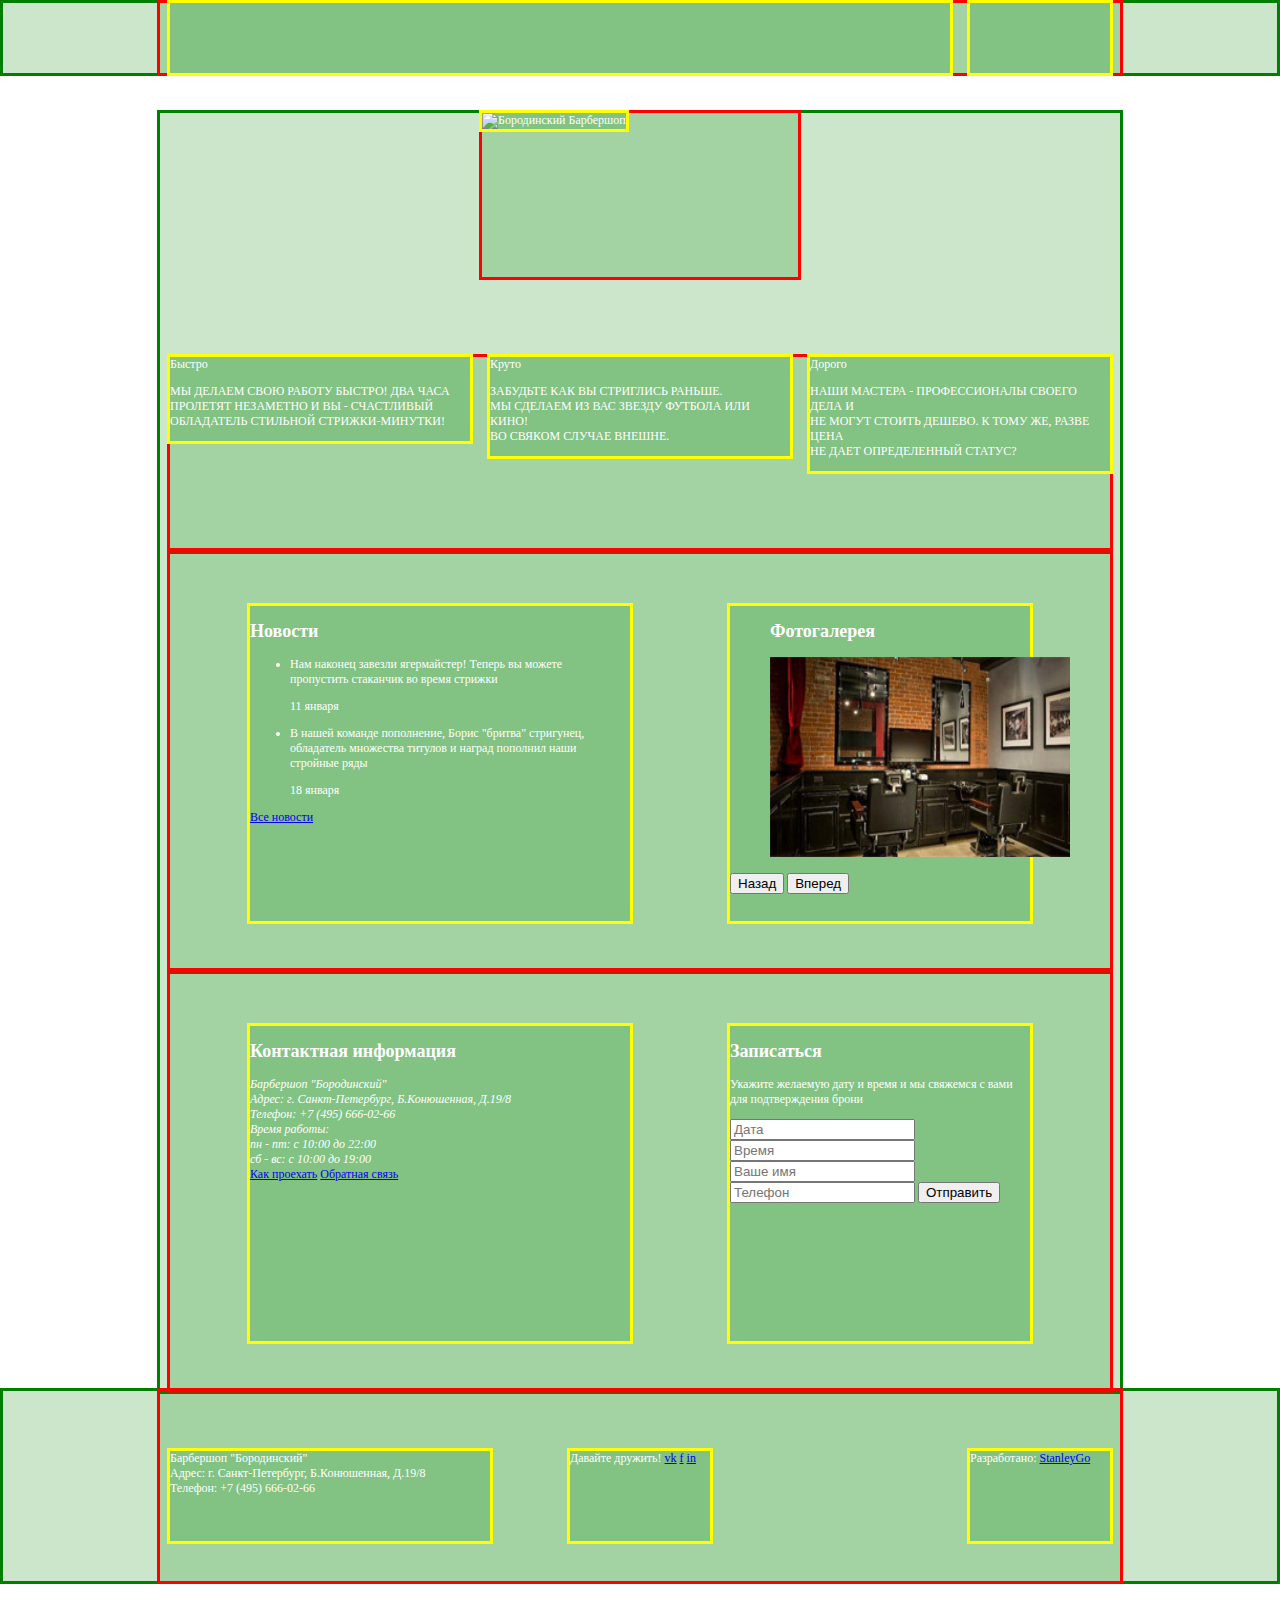
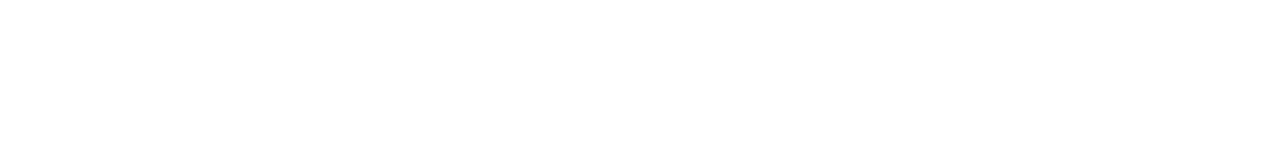
==== index.html @ 67b8aae6 "Разметка индекса" ====
<!DOCTYPE html>
<html lang="en">
<head>
    <meta charset="UTF-8">
    <meta name="viewport" content="width=device-width, initial-scale=1.0">
    <meta http-equiv="X-UA-Compatible" content="ie=edge">
    <link rel="stylesheet" href="css/style.css">
    <title>Барбершоп</title>
</head>
<body>
    <header class="main-header">
        <div class="container clearfix">
            <nav class="main-navigation">
            </nav>
            <div class="user-block">
            </div>
        </div>
    </header>
    <main class="container clearfix">
        <div class="logo-block">
            <img src="img/logo.png" alt="Бородинский Барбершоп" width="316px" height="164px">
        </div>
        <section class="features clearfix">
            <div class="features-item">
                <span>Быстро</span>
                <p>Мы делаем свою работу быстро! два часа<br>
                    пролетят незаметно и вы - счастливый<br>
                    обладатель стильной стрижки-минутки!</p>
            </div>
            <div class="features-item">
                <span>Круто</span>
                <p>Забудьте как вы стриглись раньше.<br>
                    Мы сделаем из вас звезду футбола или кино!<br>
                    во свяком случае внешне.</p>
            </div>
            <div class="features-item">
                <span>Дорого</span>
                <p>Наши мастера - профессионалы своего дела и<br>
                    не могут стоить дешево. К тому же, разве цена<br>
                    не дает определенный статус?</p>
            </div>
        </section>
        <section class="index-content clearfix">
            <div class="index-content-left">
                <h2>Новости</h2>
                <ul>
                    <li>
                        <p>Нам наконец завезли ягермайстер! Теперь вы можете<br>
                            пропустить стаканчик во время стрижки</p>
                        <time datetime="2016-01-11">11 января</time>
                    </li>
                    <li>
                        <p>В нашей команде пополнение, Борис "бритва" стригунец,<br>
                            обладатель множества титулов и наград пополнил наши<br>
                            стройные ряды</p>
                        <time datetime="2016-01-18">18 января</time>
                    </li>
                </ul>
                <a href="#" class="btn">Все новости</a>
            </div>
            <div class="index-content-right">
                <figure>
                    <h2>Фотогалерея</h2>
                    <img src="img/Foto-studio.jpg" alt="Наша студия" width="300" height="200">
                </figure>
                <button type="button" class="btn gallery-prev">Назад</button>
                <button type="button" class="btn gallery-next">Вперед</button>
            </div>
        </section>
        <section class="index-content clearfix">
            <div class="index-content-left">
                <h2>Контактная информация</h2>
                <address>
                    <div class="vcard">
                        <span class="fn org">Барбершоп "Бородинский"</span>
                        <div class="adr">
                            <span>Адрес:</span>
                            <span class="locality">г. Санкт-Петербург,</span>
                            <span class="street-address">Б.Конюшенная, Д.19/8</span>
                        </div>
                        <div>
                            <span>Телефон:</span>
                            <span class="tel">+7 (495) 666-02-66</span>
                        </div>
                        <div>
                            <span>Время работы:</span><br>
                            <span class="workhours">пн - пт: с 10:00 до 22:00</span><br>
                            <span class="workhours">сб - вс: с 10:00 до 19:00</span><br>
                        </div>
                    </div>
                </address>
                <a href="#" class="btn">Как проехать</a>
                <a href="#" class="btn">Обратная связь</a>
            </div>
            <div class="index-content-right">
                <h2>Записаться</h2>
                <p>Укажите желаемую дату и время и мы свяжемся с вами для подтверждения брони</p>
                <form class="appointment-form" action="index.html" method="post">
                    <input type="text" name="data" value="" placeholder="Дата">
                    <input type="text" name="time" value="" placeholder="Время">
                    <input type="text" name="name" value="" placeholder="Ваше имя">
                    <input type="tel" name="phone" value="" placeholder="Телефон">
                    <button class="btn" type="submit">Отправить</button>
                </form>
            </div>
        </section>
    </main>
    <footer class="main-footer">
        <div class="container clearfix">
        <div class="Footer-contacts">
                <span>Барбершоп "Бородинский"</span>
                <div>
                    <span>Адрес:</span>
                    <span>г. Санкт-Петербург,</span>
                    <span>Б.Конюшенная, Д.19/8</span>
                </div>
                <div>
                    <span>Телефон:</span>
                    <span>+7 (495) 666-02-66</span>
                </div>
        </div>
        <div class="footer-social">
            <span>Давайте дружить!</span>
            <a class="social-btn social-btn-vk" href="#">vk</a>
            <a class="social-btn social-btn-facebook" href="#">f</a>
            <a class="social-btn social-btn-instagram" href="#">in</a>
        </div>
        <div class="footrer-copyright">
            <span>Разработано:</span>
            <a href="#" class="btn">StanleyGo</a>
        </div>
        </div>
    </footer>
</body>
</html>
---- css/style.css ----
html, body{
    min-width: 1122px;
    min-height: 1750px;
    margin: 0;
    padding: 0;
    font-size: 12px;
}

/*дополнительные блоки----------------*/
.container{
    width: 940px;
    margin: 0 auto;
    padding: 0 10px;
}
.clearfix::after{
    content: "";
    display: table;
    clear: both;
}

/*блок шапки--------------------------*/
.main-header{
    width: auto;
}
.main-navigation{
    float: left;
    width: 780px;
    height: 70px;
}
.user-block{
    float: right;
    width: 140px;
    height: 70px;
}

/*блок лого----------------------------*/
.logo-block{
    width: 316px;
    height: 164px;
    margin: 40px auto 80px auto;
}

/*блок функции-------------------------*/
.features-item{
    float: left;
    width: 300px;
    margin-bottom: 80px;
}
.features-item:nth-child(1),
.features-item:nth-child(2){
    margin-right: 20px;
}
.features-item p{
    text-transform: uppercase;
}

/*блоки - новости и галерея----------------*/
.index-content-left{
    float: left;
    width: 380px;
    height: 315px;
    margin: 55px 80px 50px 80px;
}
.index-content-right{
    float: right;
    width: 300px;
    height: 315px;
    margin: 55px 80px 50px 0;
}

/*блоки - инфа и запись-----------------------*/



/*футер--------------------------------------*/
.Footer-contacts{
    float: left;
    width: 320px;
    height: 90px;
    margin: 60px 0 40px 0;
}
.footer-social{
    float: left;
    width: 140px;
    height: 90px;
    margin: 60px 0 40px 80px;
}
.footrer-copyright{
    float: right;
    width: 140px;
    height: 90px;
    margin: 60px 0 40px 0;
}

/*------------------------
Системное оформление
-------------------------*/

body{
    padding: 3px;
}

body > *,
body > * > *,
body > * > * > * {
    position: relative;
}

body > *::before,
body > * > *::before,
body > * > * > *::before{
    content: "";
    position: absolute;
    height: 24px;
    padding: 2px 5px;
    font-weight: bold;
    font-size: 16px;
    line-height: 24px;
    font-family: "Courier New", monotype;
    white-space: nowrap;
}

body > *::before {
    top: 3px;
    left: 3px;
}
body > * > *::before {
    top: 3px;
    left: 3px;
}
body > * > * > *::before {
    top: 3px;
    left: 3px;
}

body > * {
    color: white;
    background: green;
}
body > * > *{
    color: white;
    background: red;
}
body > * > * > *{
    color: white;
    background: yellow;
}

body > *{
    background: rgba(0, 128, 0, 0.2);
    box-shadow: 0 0 0 3px green;
}
body > * > *{
    background: rgba(0, 128, 0, 0.2);
    box-shadow: 0 0 0 3px red;
}
body > * > * > *{
    background: rgba(0, 128, 0, 0.2);
    box-shadow: 0 0 0 3px yellow;
}
/*------------------------
Системное оформление
-------------------------*/
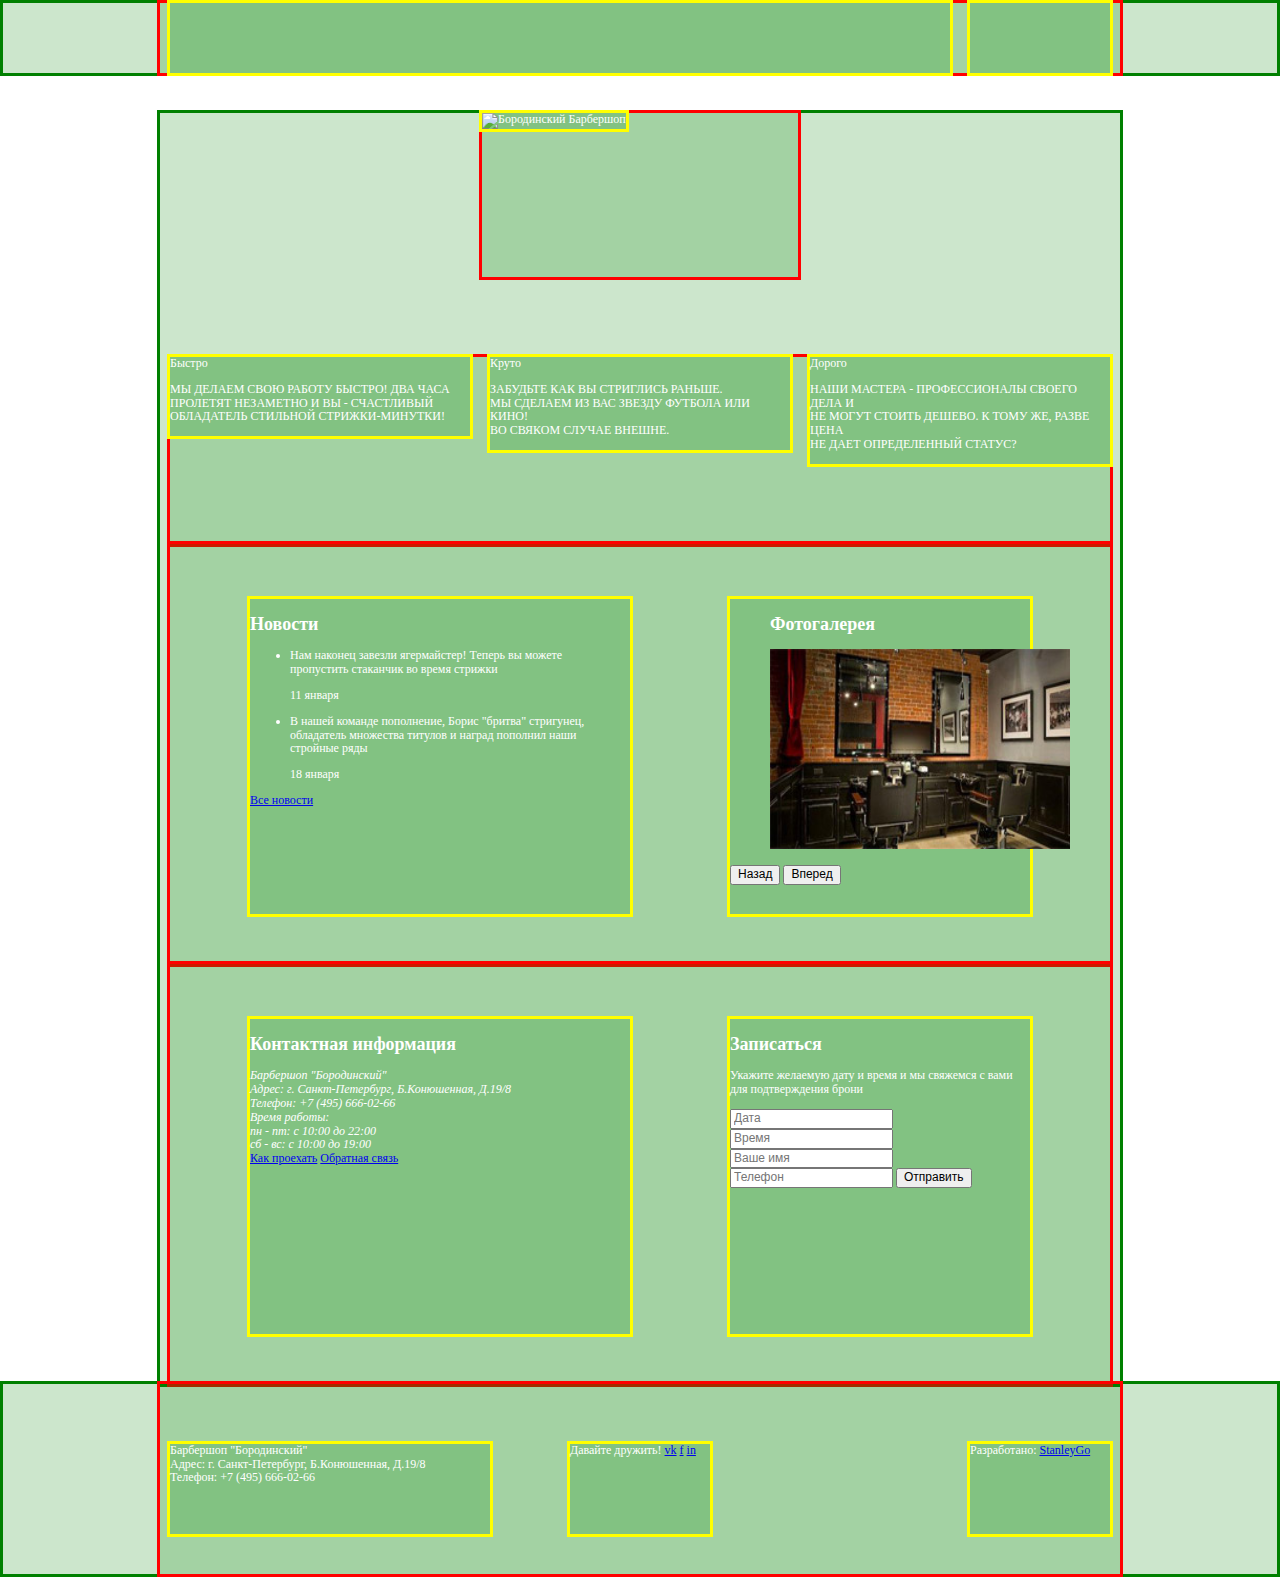
==== commit feae380a: "подключил нормалайз" ====
--- a/index.html
+++ b/index.html
@@ -4,6 +4,7 @@
     <meta charset="UTF-8">
     <meta name="viewport" content="width=device-width, initial-scale=1.0">
     <meta http-equiv="X-UA-Compatible" content="ie=edge">
+    <link rel="stylesheet" href="css/normalize.css">
     <link rel="stylesheet" href="css/style.css">
     <title>Барбершоп</title>
 </head>
--- a/css/style.css
+++ b/css/style.css
@@ -1,9 +1,12 @@
 html, body{
-    min-width: 1122px;
-    min-height: 1750px;
+    min-width: 960px;
+    /*min-height: 1750px;*/
     margin: 0;
     padding: 0;
     font-size: 12px;
+}
+h1{
+    /*margin: 0;*/
 }
 
 /*дополнительные блоки----------------*/
@@ -18,6 +21,10 @@
     clear: both;
 }
 
+/*----------------------------------------
+index page
+----------------------------------------*/
+
 /*блок шапки--------------------------*/
 .main-header{
     width: auto;
@@ -91,6 +98,75 @@
     height: 90px;
     margin: 60px 0 40px 0;
 }
+
+
+/*----------------------------------------
+shop page
+----------------------------------------*/
+/*заголовок и крошки-------------------------------*/
+.block-header{
+    padding: 55px 0;
+}
+.Breadcrumbs{
+    margin: 20px 0 0 0;
+}
+
+/*фильтр и карточки товара-------------------*/
+.filter{
+    float: left;
+    width: 220px;
+    height: 595px;
+}
+.product{
+    float: right;
+    width: 700px;
+    height: 595px;
+}
+
+/*пагинация--------------------------------*/
+.pagination{
+    width: auto;
+    height: 136px;
+    padding: 45px 0 50px 0;
+}
+
+
+/*-----------------------------
+price page
+------------------------------------------------*/
+
+/*заголовок---------------------------------*/
+.price-header{
+    margin: 0 auto;
+    width: 620px;
+    height: 35px;
+}
+/*список и таблица-------------------*/
+.price-content-left{
+    float: left;
+    width: 460px;
+    height: 215px;
+}
+.price-content-right{
+    float: right;
+    width: 460px;
+    height: 215px;
+}
+/*о нас--------------------------------------*/
+.about-content{
+    padding: 65px 0 80px 0;
+}
+.about-content-left{
+    float: left;
+    width: 460px;
+    height: 145px;
+}
+.about-content-right{
+    float: right;
+    width: 460px;
+    height: 145px;
+}
+
 
 /*------------------------
 Системное оформление
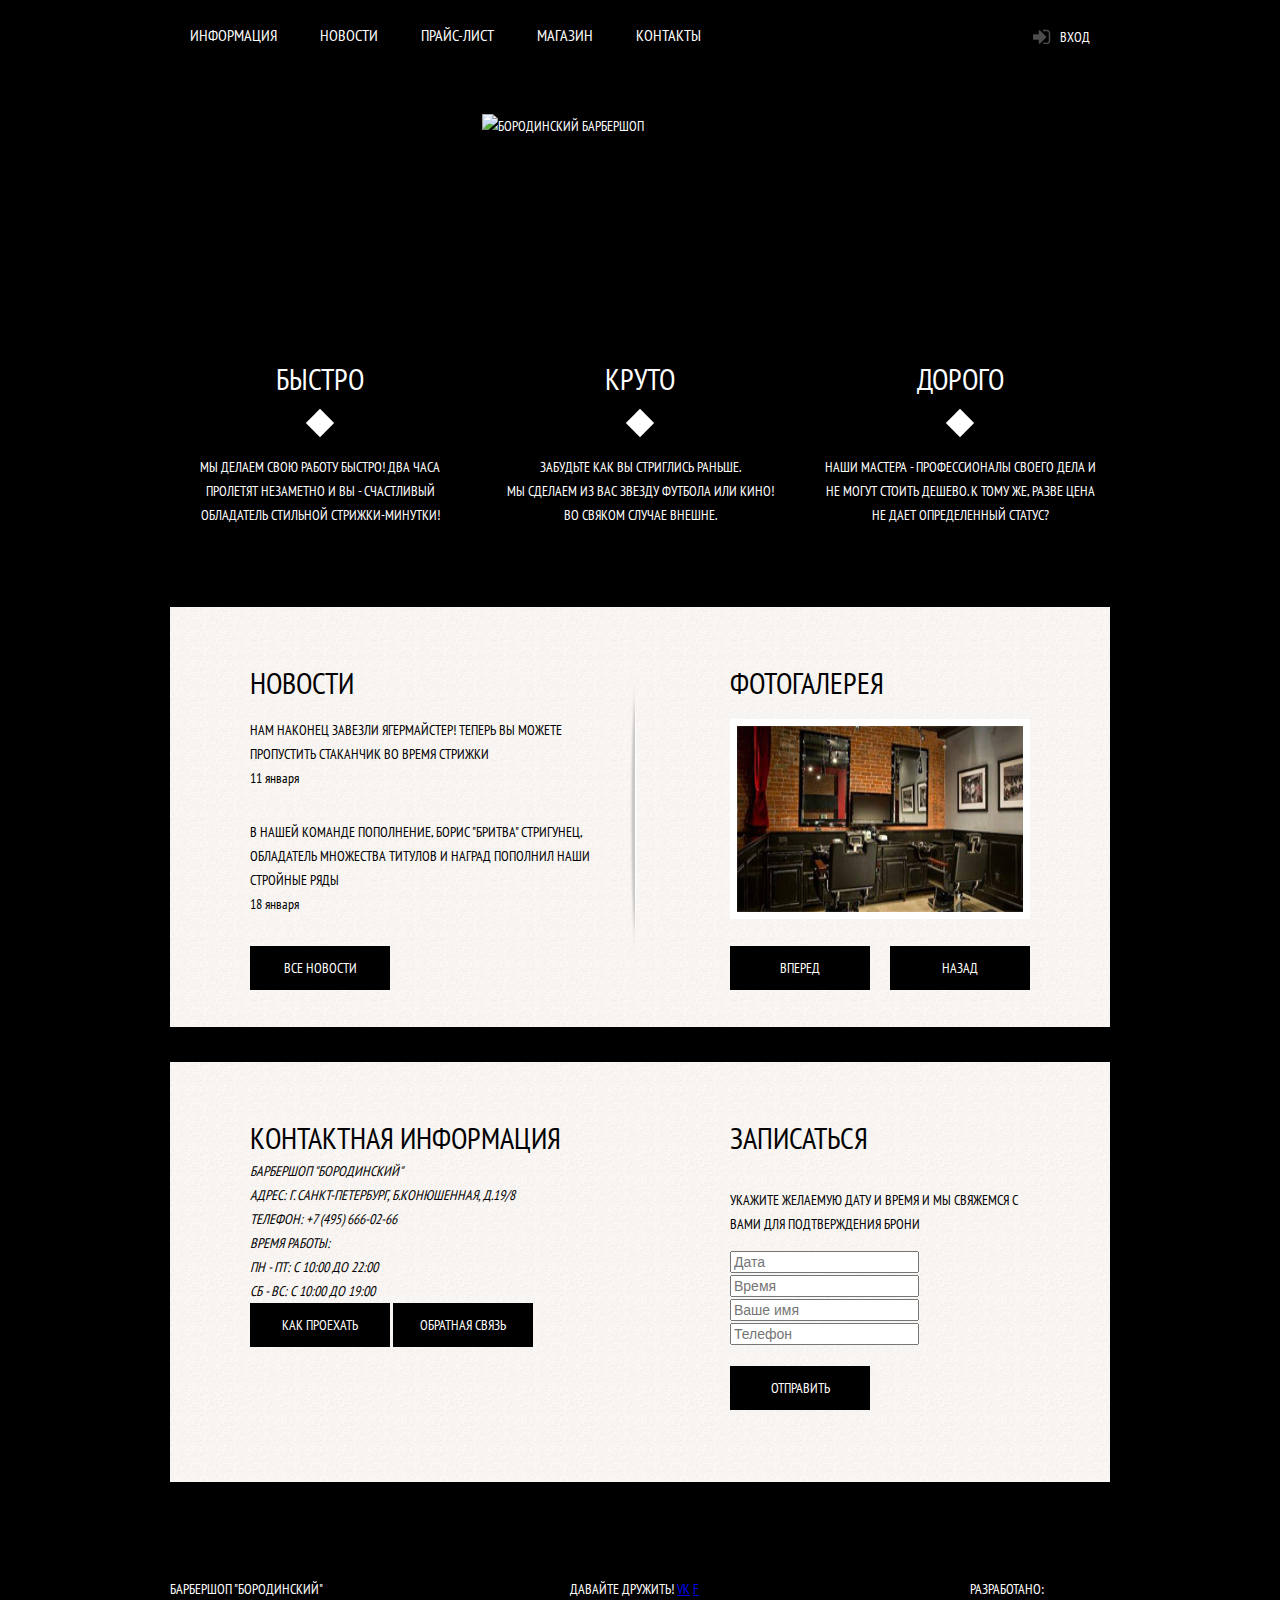
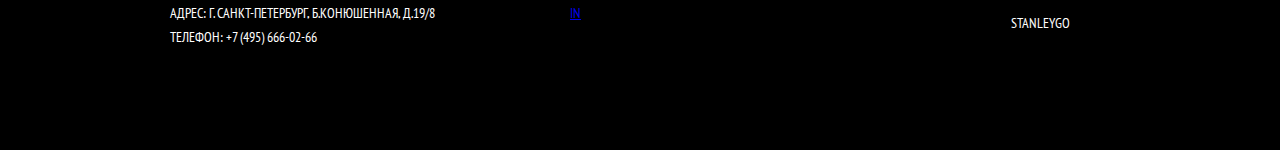
==== commit c0d20061: "Стили на главную добавил" ====
--- a/index.html
+++ b/index.html
@@ -4,6 +4,7 @@
     <meta charset="UTF-8">
     <meta name="viewport" content="width=device-width, initial-scale=1.0">
     <meta http-equiv="X-UA-Compatible" content="ie=edge">
+    <link href="https://fonts.googleapis.com/css?family=PT+Sans+Narrow:700&amp;subset=cyrillic" rel="stylesheet">
     <link rel="stylesheet" href="css/normalize.css">
     <link rel="stylesheet" href="css/style.css">
     <title>Барбершоп</title>
@@ -12,8 +13,16 @@
     <header class="main-header">
         <div class="container clearfix">
             <nav class="main-navigation">
+                <ul>
+                    <li><a href="">Информация</a></li>
+                    <li><a href="">Новости</a></li>
+                    <li><a href="">Прайс-лист</a></li>
+                    <li><a href="">Магазин</a></li>
+                    <li><a href="">Контакты</a></li>
+                </ul>
             </nav>
             <div class="user-block">
+                <a class="login" href="">Вход</a>
             </div>
         </div>
     </header>
@@ -23,19 +32,19 @@
         </div>
         <section class="features clearfix">
             <div class="features-item">
-                <span>Быстро</span>
+                <span class="features-names h1-font-style">Быстро</span>
                 <p>Мы делаем свою работу быстро! два часа<br>
                     пролетят незаметно и вы - счастливый<br>
                     обладатель стильной стрижки-минутки!</p>
             </div>
             <div class="features-item">
-                <span>Круто</span>
+                <span class="features-names h1-font-style">Круто</span>
                 <p>Забудьте как вы стриглись раньше.<br>
                     Мы сделаем из вас звезду футбола или кино!<br>
                     во свяком случае внешне.</p>
             </div>
             <div class="features-item">
-                <span>Дорого</span>
+                <span class="features-names h1-font-style">Дорого</span>
                 <p>Наши мастера - профессионалы своего дела и<br>
                     не могут стоить дешево. К тому же, разве цена<br>
                     не дает определенный статус?</p>
@@ -43,7 +52,7 @@
         </section>
         <section class="index-content clearfix">
             <div class="index-content-left">
-                <h2>Новости</h2>
+                <span class="h1-font-style">Новости</span>
                 <ul>
                     <li>
                         <p>Нам наконец завезли ягермайстер! Теперь вы можете<br>
@@ -59,10 +68,11 @@
                 </ul>
                 <a href="#" class="btn">Все новости</a>
             </div>
+            <img src="img/Shadow.png" alt="" width="8px" height="278px" class="shadow">
             <div class="index-content-right">
                 <figure>
-                    <h2>Фотогалерея</h2>
-                    <img src="img/Foto-studio.jpg" alt="Наша студия" width="300" height="200">
+                    <span class="h1-font-style">Фотогалерея</span>
+                    <img src="img/Foto-studio.jpg" alt="Наша студия" width="286" height="186">
                 </figure>
                 <button type="button" class="btn gallery-prev">Назад</button>
                 <button type="button" class="btn gallery-next">Вперед</button>
@@ -70,7 +80,7 @@
         </section>
         <section class="index-content clearfix">
             <div class="index-content-left">
-                <h2>Контактная информация</h2>
+                <span class="h1-font-style">Контактная информация</span>
                 <address>
                     <div class="vcard">
                         <span class="fn org">Барбершоп "Бородинский"</span>
@@ -94,7 +104,7 @@
                 <a href="#" class="btn">Обратная связь</a>
             </div>
             <div class="index-content-right">
-                <h2>Записаться</h2>
+                <span class="h1-font-style">Записаться</span>
                 <p>Укажите желаемую дату и время и мы свяжемся с вами для подтверждения брони</p>
                 <form class="appointment-form" action="index.html" method="post">
                     <input type="text" name="data" value="" placeholder="Дата">
--- a/css/style.css
+++ b/css/style.css
@@ -1,15 +1,20 @@
 html, body{
     min-width: 960px;
-    /*min-height: 1750px;*/
+    min-height: 1750px;
     margin: 0;
     padding: 0;
-    font-size: 12px;
-}
-h1{
-    /*margin: 0;*/
-}
-
-/*дополнительные блоки----------------*/
+    font-size: 14px;
+    line-height: 24px;
+    color: #fff;
+    text-transform: uppercase;
+    font-family: 'PT Sans Narrow', sans-serif;
+    background: #000 url("../img/fon.jpg") no-repeat center top;
+}
+figure{
+    margin: 0;
+}
+
+/*общие блоки----------------*/
 .container{
     width: 940px;
     margin: 0 auto;
@@ -20,6 +25,27 @@
     display: table;
     clear: both;
 }
+.h1-font-style{
+    font-size: 30px;
+    line-height: 42px;
+    padding-bottom: 35px;
+}
+.btn{
+    text-decoration: none;
+    width: 140px;
+    background-color: #000;
+    color: #fff;
+    display: inline-block;
+    text-align: center;
+    padding: 10px 0;
+    cursor: pointer;
+    text-decoration: none;
+    border: none;
+    font-size: 14px;
+    line-height: 24px;
+    text-transform: uppercase;
+    font-family: 'PT Sans Narrow', sans-serif;
+}
 
 /*----------------------------------------
 index page
@@ -28,16 +54,55 @@
 /*блок шапки--------------------------*/
 .main-header{
     width: auto;
+    background-color: #000;
 }
 .main-navigation{
     float: left;
     width: 780px;
     height: 70px;
-}
-.user-block{
-    float: right;
-    width: 140px;
-    height: 70px;
+    font-size: 16px;
+    line-height: 20px;
+}
+.main-navigation ul{
+    display: inline-block;
+    list-style: none;
+    padding: 0;
+    margin: 0;
+}
+.main-navigation li{
+    display: inline-block;
+}
+.main-header a{
+    display: block;
+    padding: 25px 20px 25px 20px;
+    color: #FFF;
+    text-decoration: none;
+    cursor: pointer;
+}
+.main-header a:hover{
+    background-color: #242424;
+}
+.login{
+    position: relative;
+    display: inline-block;
+    float: right;
+    width: 65px;
+    text-align: right;
+}
+.login::before{
+    content: "";
+    position: absolute;
+    width: 20px;
+    height: 20px;
+    background: url("../img/Sprite.png");
+    top: 24px;
+    left: 28px;
+    opacity: 0.3;
+}
+.login:hover::before{
+    opacity: 1;
+    cursor: pointer;
+    background-color: #242424;
 }
 
 /*блок лого----------------------------*/
@@ -48,6 +113,9 @@
 }
 
 /*блок функции-------------------------*/
+.features{
+    text-align: center;
+}
 .features-item{
     float: left;
     width: 300px;
@@ -57,23 +125,72 @@
 .features-item:nth-child(2){
     margin-right: 20px;
 }
+.features-names{
+    position: relative;
+    display: block;
+}
 .features-item p{
-    text-transform: uppercase;
+    margin-top: 20px;
+    margin-bottom: 0;
+}
+.features-names::before{
+    content: "";
+    position: absolute;
+    top: 55px;
+    left: 140px;
+    width: 20px;
+    height: 20px;
+    background-color: #fff;
+    transform: rotate(45deg);
 }
 
 /*блоки - новости и галерея----------------*/
+.index-content{
+    color: #000;
+    margin-bottom: 35px;
+    background: #f8f5f2 url("../img/fon-content.jpg") repeat;
+}
 .index-content-left{
     float: left;
     width: 380px;
     height: 315px;
-    margin: 55px 80px 50px 80px;
+    margin: 55px 0 50px 80px;
+}
+.index-content-left ul{
+    list-style: none;
+    margin: 0;
+    padding: 0;
+}
+.index-content-left time{
+    text-transform: none;
+    margin-bottom: 30px;
+    display: block;
+}
+.index-content-left p{
+    margin-bottom: 0;
 }
 .index-content-right{
     float: right;
     width: 300px;
-    height: 315px;
-    margin: 55px 80px 50px 0;
-}
+    margin: 55px 80px 0 0;
+}
+.index-content-right span{
+    display: inline-block;
+    padding-bottom: 15px;
+}
+.shadow{
+    margin: 70px 90px 0 0;
+}
+.index-content-right img{
+    border: 7px solid #fff;
+}
+.index-content-right button{
+    margin-top: 20px;
+}
+.index-content-right button:nth-child(2){
+    float: right;
+}
+
 
 /*блоки - инфа и запись-----------------------*/
 
@@ -167,11 +284,35 @@
     height: 145px;
 }
 
+/*-----------------------------
+item page
+------------------------------------------------*/
+.product-item{
+    float: left;
+    width: 460px;
+    margin-right: 90px;
+}
+.product-description{
+    float: left;
+    width: 390px;
+}
+.item-left{
+    float: left;
+}
+.item-center{
+    float: left;
+}
+.item-right{
+    float: right;
+}
+.item-content-up{
+    margin-bottom: 65px;
+}
 
 /*------------------------
 Системное оформление
 -------------------------*/
-
+/*
 body{
     padding: 3px;
 }
